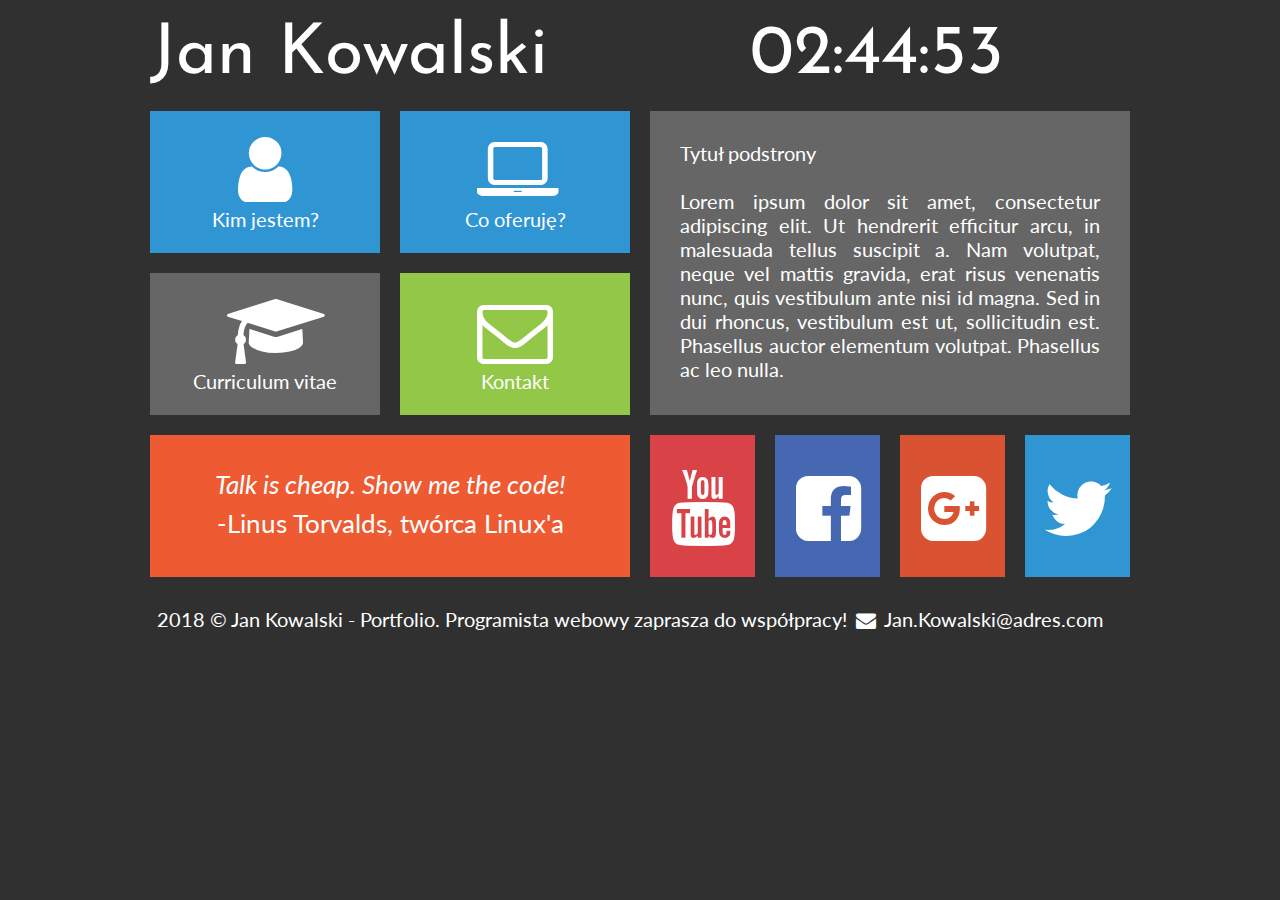
==== index.html @ 0a4f2f48 "Complete project as in the tutorial" ====
<!DOCTYPE HTML>
<html lang="pl">
    <head>
	<meta charset="utf8" />
	<meta http-equiv="X-UA-Compatible" content="IE-edge,chrome=1" />

	<title>Jan Kowalski - Portfolio</title>

	<meta name="description" content="Stworzę dla Ciebie wyjątkową stronę WWW! Zatrudnij programistę webowego: PHP, JavaScript, HTML, CSS, MySQL, WordPress, Joomla, Drupal." />
	<meta name="keywords" content="zamów, stronę, tworzenie, www, programista, portfolio, php, javascript, html, css, WordPress, Joomla, Drupal" />

	<link rel="stylesheet" href="style.css" type="text/css" />
	<link rel="stylesheet" href="css/fontello.css" type="text/css" />
	<link href="https://fonts.googleapis.com/css?family=Josefin+Sans|Lato&amp;subset=latin-ext" rel="stylesheet">

	<script type="text/javascript" src="timer.js"></script>
    </head>

    <body onload="odliczanie();">
	<div id="container">

	    <div class="rectangle">
		<div id="logo"><a href="zatrudnij-programiste-webowego" class="tilelinkhtml5">Jan Kowalski</a></div>
		<div id="zegar">00:00:00</div>
		<div style="clear: both;"></div>
	    </div>

	    <div class="square">
		<div class="tile1">
		    <a href="kim-jestem" class="tilelink">
			<i class="icon-user"></i><br/>
			Kim jestem?
		    </a>
		</div>
		<a href="oferta-tworzenie-stron-www" class="tilelinkhtml5">
		    <div class="tile1">
			<i class="icon-laptop"></i> <br/>
			Co oferuję?
		    </div>
		</a>
		<div style="clear: both;"></div>
		<div class="tile2">
		    <a href="cv-programista-php-javascript" class="tilelink">
			<i class="icon-graduation-cap"></i><br/>
			Curriculum vitae
		    </a>
		</div>
		<div class="tile3">
		    <a href="kontakt-programista-php" class="tilelink">
			<i class="icon-mail"></i><br/>
			Kontakt
		    </a>
		</div>
		<div style="clear: both;"></div>

		<div class="tile4">
		    <i>Talk is cheap. Show me the code!</i> <br/>
		    -Linus Torvalds, twórca Linux'a
		</div>
	    </div>
	    <div class="square">
		<div class="tile5">
		    Tytuł podstrony<br /><br />
		    Lorem ipsum dolor sit amet, consectetur adipiscing elit. Ut hendrerit efficitur arcu, in malesuada tellus suscipit a. Nam volutpat, neque vel mattis gravida, erat risus venenatis nunc, quis vestibulum ante nisi id magna. Sed in dui rhoncus, vestibulum est ut, sollicitudin est. Phasellus auctor elementum volutpat. Phasellus ac leo nulla.
		</div>
		<div class="yt">
		    <a href="http://youtube.com" target="_blank" class="sociallink">
			<i class="icon-youtube"></i>
		    </a>
		</div>
		<div class="fb">
		    <a href="http://facebook.com" target="_blank" class="sociallink">
			<i class="icon-facebook-squared"></i>
		    </a>
		</div>
		<div class="gplus">
		    <a href="http://plus.google.com" target="_blank" class="sociallink">
			<i class="icon-gplus-squared"></i>
		    </a>
		</div>
		<div class="twitter">
		    <a href="http://twitter.com" target="_blank" class="sociallink">
			<i class="icon-twitter"></i>
		    </a>
		</div>
	    </div>
	    <div style="clear: both;"></div>

	    <div class="rectangle">2018 &copy; Jan Kowalski - Portfolio. Programista webowy zaprasza do współpracy! <i class="icon-mail-alt"></i> Jan.Kowalski@adres.com</div>

	</div>
    </body>
</html>
---- style.css ----
body
{
    background-color: #303030;
    color: #ffffff;
    font-family: 'Lato', sans-serif;
    font-size: 20px;
}

#container
{
    width: 1000px;
    margin-left: auto;
    margin-right: auto;
}

.rectangle
{
    width: 960px;
    margin: 10px;
    margin-top: 20px;
    text-align: center;
}

.square
{
    width: 50%;
    float: left;
}

#logo
{
    float: left;
    font-family: 'Josefin Sans', sans-serif;
    font-size: 70px;
    width: 600px;
    text-align: left;
}

#zegar
{
    float: left;
    font-family: 'Josefin Sans', sans-serif;
    font-size: 70px;
    text-align: left;
}

.tile1
{
    float: left;
    margin: 10px;
    width: 230px;
    height: 142px;
    background-color: #3095d3;
    text-align: center;
}

.tile1:hover
{
    background-color: #2084c2;
}

.tile2
{
    float: left;
    margin: 10px;
    width: 230px;
    height: 142px;
    background-color: #666666;
    text-align: center;
}

.tile2:hover
{
    background-color: #555555;
}

.tile3
{
    float: left;
    margin: 10px;
    width: 230px;
    height: 142px;
    background-color: #93c748;
    text-align: center;
}

.tile3:hover
{
    background-color: #82b637;
}

.tile4
{
    margin: 10px;
    width: 420px;
    height: 82px;
    background-color: #ee5a32;
    text-align: center;
    font-size: 26px;
    padding: 30px;
    line-height: 150%;
}

.tile5
{
    margin: 10px;
    width: 420px;
    height: 244px;
    background-color: #666666;
    text-align: justify;
    padding: 30px;
}

.yt
{
    float: left;
    margin: 10px;
    width: 105px;
    height: 142px;
    background-color: #d94348;
}

.yt:hover
{
    background-color: #c83237;
}

.fb
{
    float: left;
    margin: 10px;
    width: 105px;
    height: 142px;
    background-color: #4668b3;
}

.fb:hover
{
    background-color: #3557a2;
}


.gplus
{
    float: left;
    margin: 10px;
    width: 105px;
    height: 142px;
    background-color: #d95333;
}

.gplus:hover
{
    background-color: #c84222;
}


.twitter
{
    float: left;
    margin: 10px;
    width: 105px;
    height: 142px;
    background-color: #3095d3;
}

.twitter:hover
{
    background-color: #2084c2;
}

a.tilelink
{
    color: #ffffff;
    text-decoration: none;
    display: block;
    width: 230px;
    height: 142px;
}

a.tilelinkhtml5
{
    color: #ffffff;
    text-decoration: none;
}

a.sociallink
{
    color: #ffffff;
    text-decoration: none;
    display: block;
    width: 105px;
    height: 142px;
}
---- css/fontello.css ----
@font-face {
  font-family: 'fontello';
  src: url('../font/fontello.eot?91628810');
  src: url('../font/fontello.eot?91628810#iefix') format('embedded-opentype'),
       url('../font/fontello.woff2?91628810') format('woff2'),
       url('../font/fontello.woff?91628810') format('woff'),
       url('../font/fontello.ttf?91628810') format('truetype'),
       url('../font/fontello.svg?91628810#fontello') format('svg');
  font-weight: normal;
  font-style: normal;
}
/* Chrome hack: SVG is rendered more smooth in Windozze. 100% magic, uncomment if you need it. */
/* Note, that will break hinting! In other OS-es font will be not as sharp as it could be */
/*
@media screen and (-webkit-min-device-pixel-ratio:0) {
  @font-face {
    font-family: 'fontello';
    src: url('../font/fontello.svg?91628810#fontello') format('svg');
  }
}
*/
 
 [class^="icon-"]:before, [class*=" icon-"]:before {
  font-family: "fontello";
  font-style: normal;
  font-weight: normal;
  speak: none;
 
  display: inline-block;
  text-decoration: inherit;
  width: 1em;
  margin-right: .2em;
  text-align: center;
  /* opacity: .8; */
 
  /* For safety - reset parent styles, that can break glyph codes*/
  font-variant: normal;
  text-transform: none;
 
  /* fix buttons height, for twitter bootstrap */
  line-height: 1em;
 
  /* Animation center compensation - margins should be symmetric */
  /* remove if not needed */
  margin-left: .2em;
 
  /* you can be more comfortable with increased icons size */
  /* font-size: 120%; */
 
  /* Font smoothing. That was taken from TWBS */
  -webkit-font-smoothing: antialiased;
  -moz-osx-font-smoothing: grayscale;
 
  /* Uncomment for 3D effect */
  /* text-shadow: 1px 1px 1px rgba(127, 127, 127, 0.3); */
}
 
.icon-user:before { content: '\e800'; font-size: 76px; margin-top: 20px;} /* '' */
.icon-mail:before { content: '\e801'; font-size: 76px; margin-top: 20px;} /* '' */
.icon-twitter:before { content: '\f099'; font-size: 76px; margin-top: 35px;} /* '' */
.icon-gplus-squared:before { content: '\f0d4'; font-size: 76px; margin-top: 35px;} /* '' */
.icon-mail-alt:before { content: '\f0e0';} /* '' */
.icon-laptop:before { content: '\f109'; font-size: 76px; margin-top: 20px;} /* '' */
.icon-youtube:before { content: '\f167'; font-size: 76px; margin-top: 35px;} /* '' */
.icon-graduation-cap:before { content: '\f19d'; font-size: 76px; margin-top: 20px;} /* '' */
.icon-facebook-squared:before { content: '\f308'; font-size: 76px; margin-top: 35px;} /* '' */
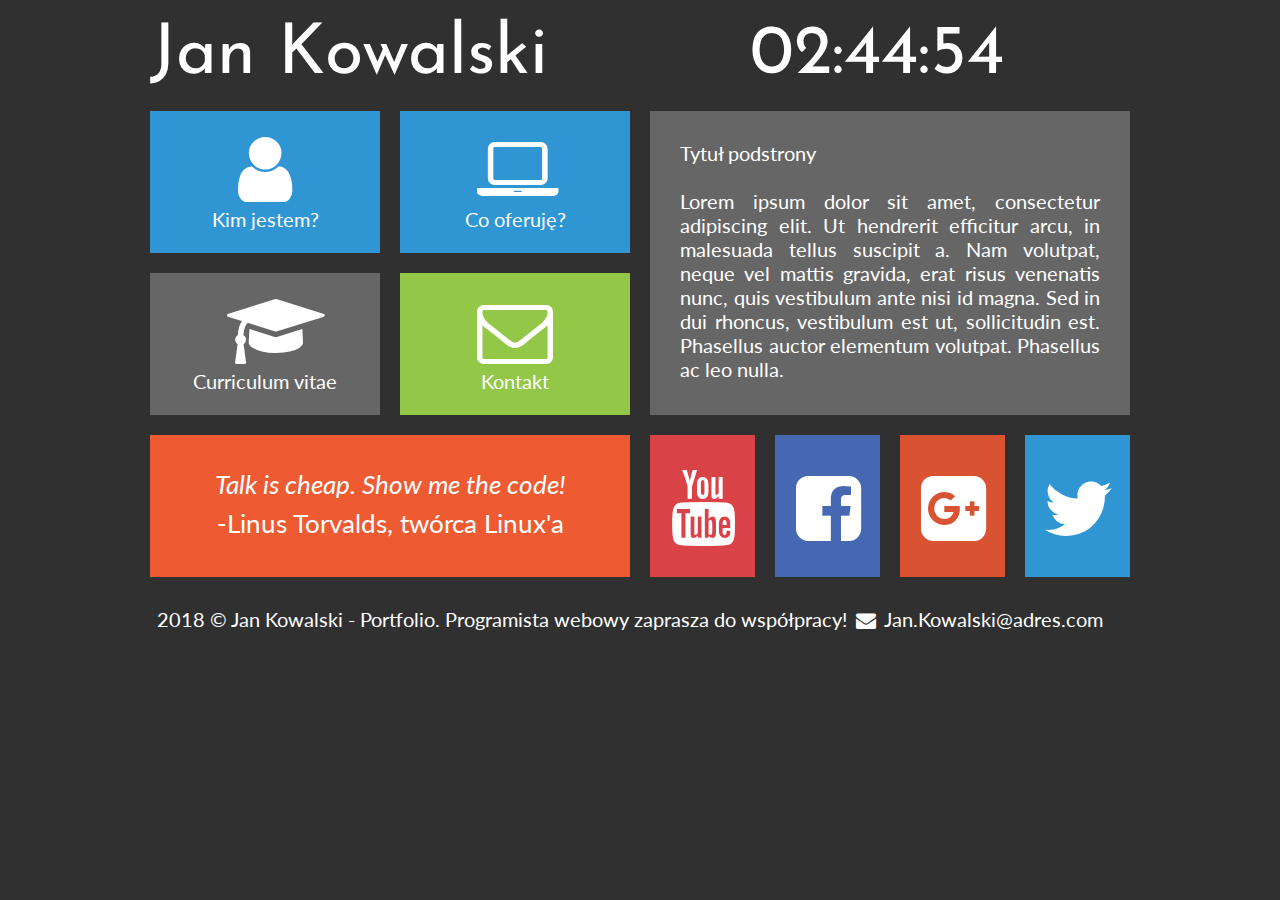
==== commit 6a67954b: "Moving onload timer start to js" ====
--- a/index.html
+++ b/index.html
@@ -16,7 +16,7 @@
 	<script type="text/javascript" src="timer.js"></script>
     </head>
 
-    <body onload="odliczanie();">
+    <body>
 	<div id="container">
 
 	    <div class="rectangle">
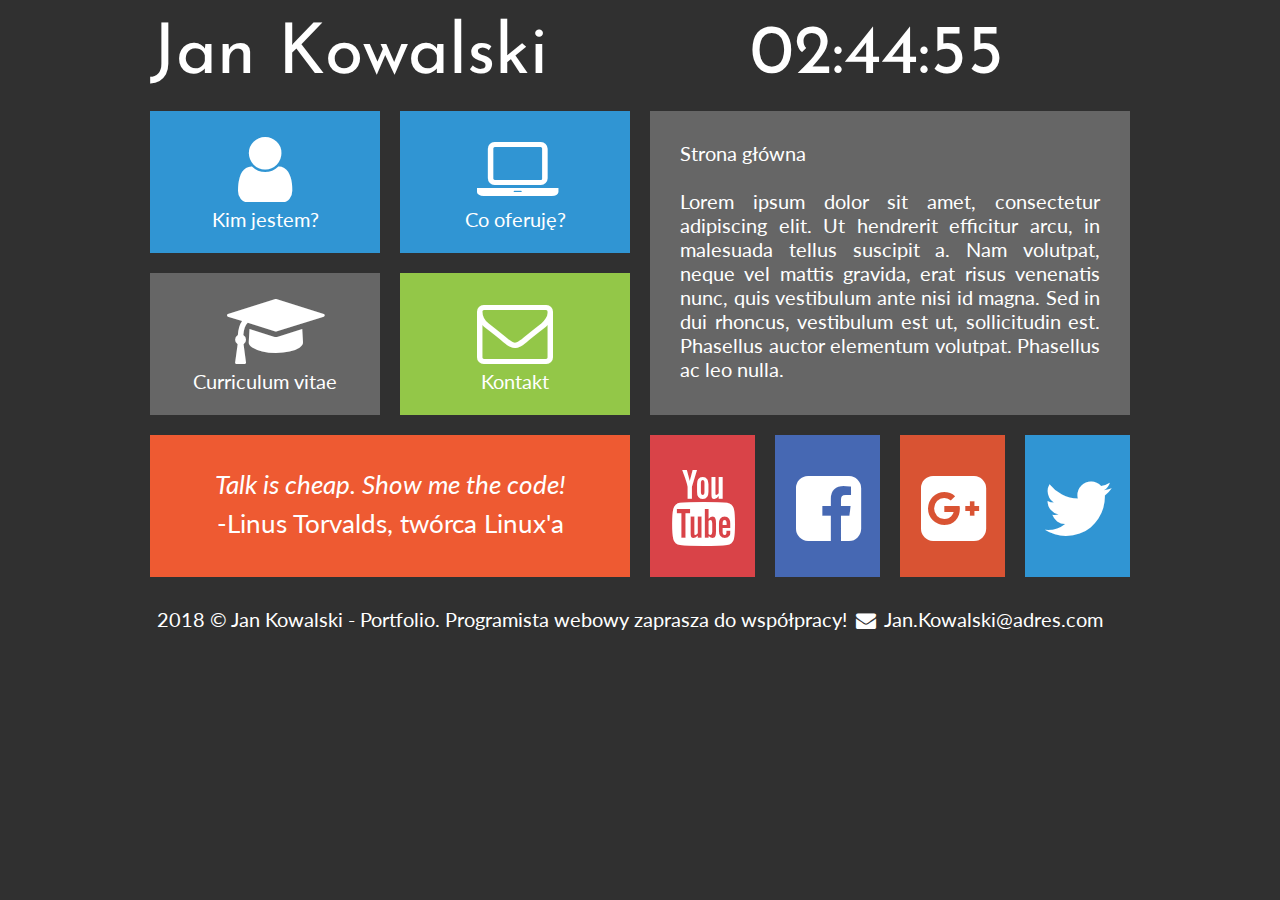
==== commit 96c778f6: "Left tile classes rename" ====
--- a/index.html
+++ b/index.html
@@ -9,7 +9,7 @@
 	<meta name="description" content="Stworzę dla Ciebie wyjątkową stronę WWW! Zatrudnij programistę webowego: PHP, JavaScript, HTML, CSS, MySQL, WordPress, Joomla, Drupal." />
 	<meta name="keywords" content="zamów, stronę, tworzenie, www, programista, portfolio, php, javascript, html, css, WordPress, Joomla, Drupal" />
 
-	<link rel="stylesheet" href="style.css" type="text/css" />
+	<link rel="stylesheet" href="style.css?version=2" type="text/css" />
 	<link rel="stylesheet" href="css/fontello.css" type="text/css" />
 	<link href="https://fonts.googleapis.com/css?family=Josefin+Sans|Lato&amp;subset=latin-ext" rel="stylesheet">
 
@@ -26,26 +26,26 @@
 	    </div>
 
 	    <div class="square">
-		<div class="tile1">
+		<div class="tileKimJestem">
 		    <a href="kim-jestem" class="tilelink">
 			<i class="icon-user"></i><br/>
 			Kim jestem?
 		    </a>
 		</div>
 		<a href="oferta-tworzenie-stron-www" class="tilelinkhtml5">
-		    <div class="tile1">
+		    <div class="tileOferta">
 			<i class="icon-laptop"></i> <br/>
 			Co oferuję?
 		    </div>
 		</a>
 		<div style="clear: both;"></div>
-		<div class="tile2">
+		<div class="tileCV">
 		    <a href="cv-programista-php-javascript" class="tilelink">
 			<i class="icon-graduation-cap"></i><br/>
 			Curriculum vitae
 		    </a>
 		</div>
-		<div class="tile3">
+		<div class="tileKontakt">
 		    <a href="kontakt-programista-php" class="tilelink">
 			<i class="icon-mail"></i><br/>
 			Kontakt
@@ -53,14 +53,14 @@
 		</div>
 		<div style="clear: both;"></div>
 
-		<div class="tile4">
+		<div class="tileCytat">
 		    <i>Talk is cheap. Show me the code!</i> <br/>
 		    -Linus Torvalds, twórca Linux'a
 		</div>
 	    </div>
 	    <div class="square">
-		<div class="tile5">
-		    Tytuł podstrony<br /><br />
+		<div class="tileZawartosc">
+		    Strona główna<br /><br />
 		    Lorem ipsum dolor sit amet, consectetur adipiscing elit. Ut hendrerit efficitur arcu, in malesuada tellus suscipit a. Nam volutpat, neque vel mattis gravida, erat risus venenatis nunc, quis vestibulum ante nisi id magna. Sed in dui rhoncus, vestibulum est ut, sollicitudin est. Phasellus auctor elementum volutpat. Phasellus ac leo nulla.
 		</div>
 		<div class="yt">
--- a/style.css
+++ b/style.css
@@ -44,7 +44,7 @@
     text-align: left;
 }
 
-.tile1
+.tileKimJestem
 {
     float: left;
     margin: 10px;
@@ -54,12 +54,27 @@
     text-align: center;
 }
 
-.tile1:hover
+.tileKimJestem:hover
 {
     background-color: #2084c2;
 }
 
-.tile2
+.tileOferta
+{
+    float: left;
+    margin: 10px;
+    width: 230px;
+    height: 142px;
+    background-color: #3095d3;
+    text-align: center;
+}
+
+.tileOferta:hover
+{
+    background-color: #2084c2;
+}
+
+.tileCV
 {
     float: left;
     margin: 10px;
@@ -69,12 +84,12 @@
     text-align: center;
 }
 
-.tile2:hover
+.tileCV:hover
 {
     background-color: #555555;
 }
 
-.tile3
+.tileKontakt
 {
     float: left;
     margin: 10px;
@@ -84,12 +99,12 @@
     text-align: center;
 }
 
-.tile3:hover
+.tileKontakt:hover
 {
     background-color: #82b637;
 }
 
-.tile4
+.tileCytat
 {
     margin: 10px;
     width: 420px;
@@ -101,7 +116,7 @@
     line-height: 150%;
 }
 
-.tile5
+.tileZawartosc
 {
     margin: 10px;
     width: 420px;
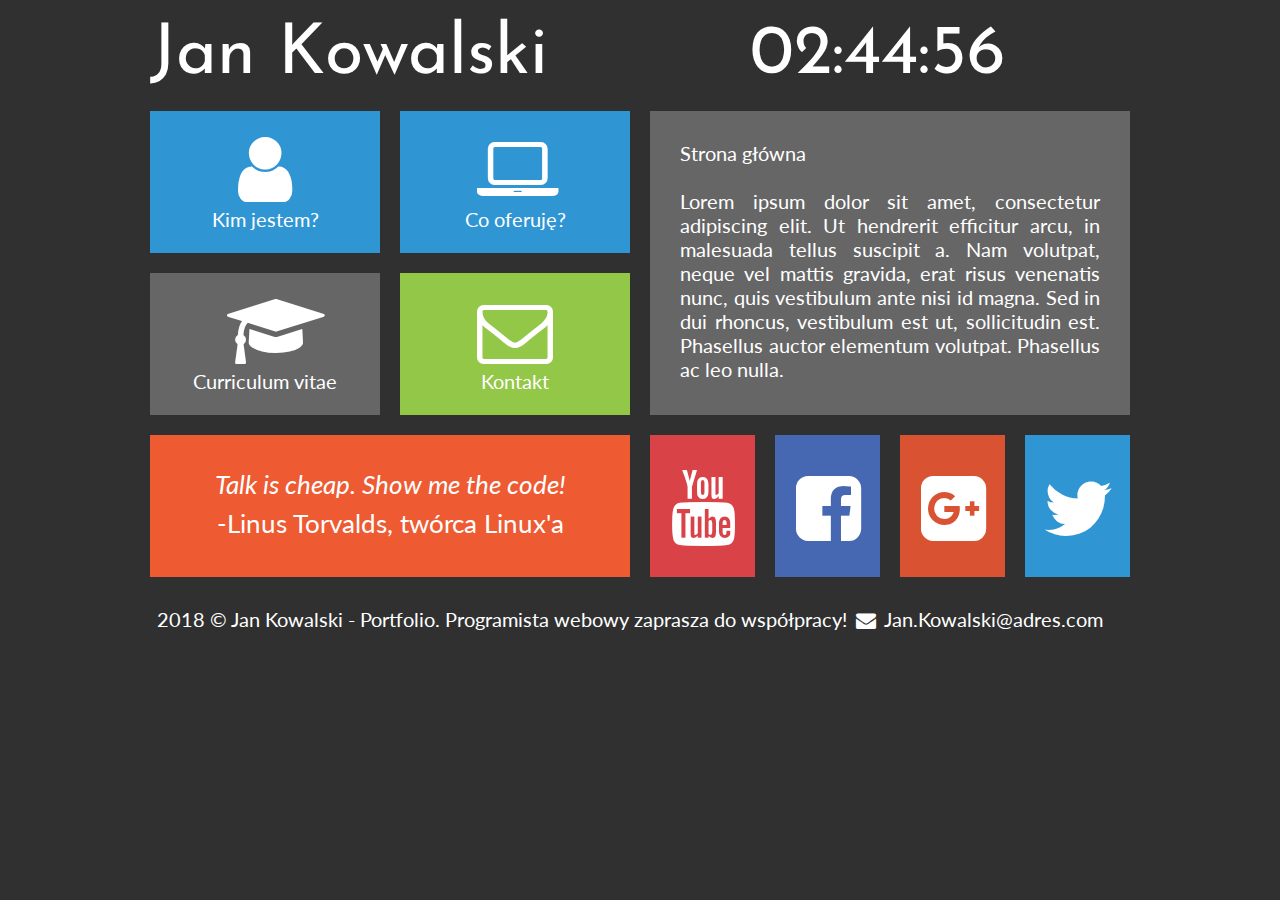
==== commit f14ad7a6: "Extraction of class for left tiles" ====
--- a/index.html
+++ b/index.html
@@ -9,7 +9,7 @@
 	<meta name="description" content="Stworzę dla Ciebie wyjątkową stronę WWW! Zatrudnij programistę webowego: PHP, JavaScript, HTML, CSS, MySQL, WordPress, Joomla, Drupal." />
 	<meta name="keywords" content="zamów, stronę, tworzenie, www, programista, portfolio, php, javascript, html, css, WordPress, Joomla, Drupal" />
 
-	<link rel="stylesheet" href="style.css?version=2" type="text/css" />
+	<link rel="stylesheet" href="style.css?version=3" type="text/css" />
 	<link rel="stylesheet" href="css/fontello.css" type="text/css" />
 	<link href="https://fonts.googleapis.com/css?family=Josefin+Sans|Lato&amp;subset=latin-ext" rel="stylesheet">
 
@@ -26,26 +26,26 @@
 	    </div>
 
 	    <div class="square">
-		<div class="tileKimJestem">
+		<div id="tileKimJestem" class="rectHorizontalTile">
 		    <a href="kim-jestem" class="tilelink">
 			<i class="icon-user"></i><br/>
 			Kim jestem?
 		    </a>
 		</div>
 		<a href="oferta-tworzenie-stron-www" class="tilelinkhtml5">
-		    <div class="tileOferta">
+		    <div id="tileOferta" class="rectHorizontalTile">
 			<i class="icon-laptop"></i> <br/>
 			Co oferuję?
 		    </div>
 		</a>
 		<div style="clear: both;"></div>
-		<div class="tileCV">
+		<div id="tileCV" class="rectHorizontalTile">
 		    <a href="cv-programista-php-javascript" class="tilelink">
 			<i class="icon-graduation-cap"></i><br/>
 			Curriculum vitae
 		    </a>
 		</div>
-		<div class="tileKontakt">
+		<div id="tileKontakt" class="rectHorizontalTile">
 		    <a href="kontakt-programista-php" class="tilelink">
 			<i class="icon-mail"></i><br/>
 			Kontakt
--- a/style.css
+++ b/style.css
@@ -44,62 +44,51 @@
     text-align: left;
 }
 
-.tileKimJestem
+.rectHorizontalTile
 {
     float: left;
     margin: 10px;
     width: 230px;
     height: 142px;
-    background-color: #3095d3;
     text-align: center;
 }
 
-.tileKimJestem:hover
+#tileKimJestem
+{
+    background-color: #3095d3;
+}
+
+#tileKimJestem:hover
 {
     background-color: #2084c2;
 }
 
-.tileOferta
+#tileOferta
 {
-    float: left;
-    margin: 10px;
-    width: 230px;
-    height: 142px;
     background-color: #3095d3;
-    text-align: center;
 }
 
-.tileOferta:hover
+#tileOferta:hover
 {
     background-color: #2084c2;
 }
 
-.tileCV
+#tileCV
 {
-    float: left;
-    margin: 10px;
-    width: 230px;
-    height: 142px;
     background-color: #666666;
-    text-align: center;
 }
 
-.tileCV:hover
+#tileCV:hover
 {
     background-color: #555555;
 }
 
-.tileKontakt
+#tileKontakt
 {
-    float: left;
-    margin: 10px;
-    width: 230px;
-    height: 142px;
     background-color: #93c748;
-    text-align: center;
 }
 
-.tileKontakt:hover
+#tileKontakt:hover
 {
     background-color: #82b637;
 }
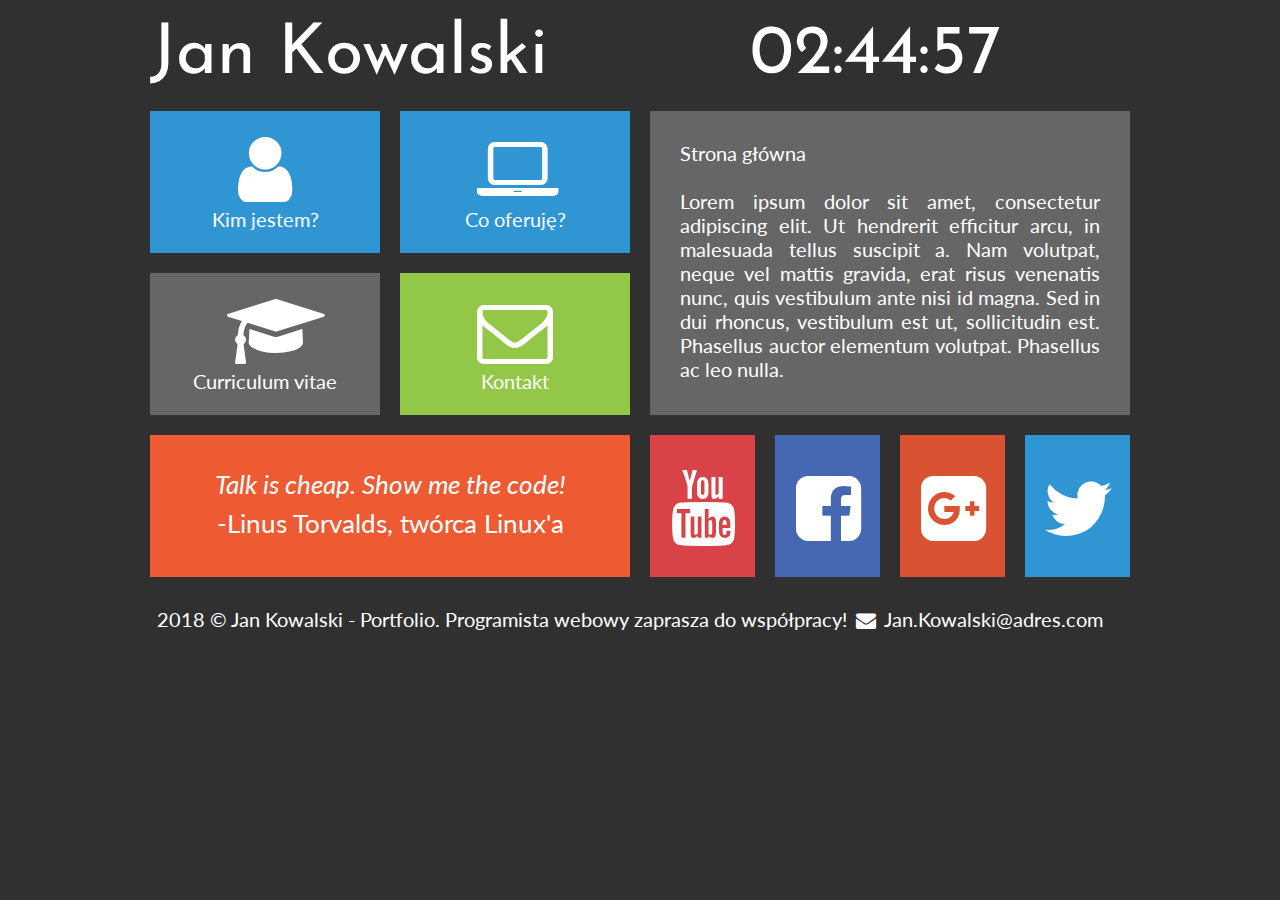
==== commit 1acf7c9b: "Extraction of class for social tiles; change former social classes on id" ====
--- a/index.html
+++ b/index.html
@@ -9,7 +9,7 @@
 	<meta name="description" content="Stworzę dla Ciebie wyjątkową stronę WWW! Zatrudnij programistę webowego: PHP, JavaScript, HTML, CSS, MySQL, WordPress, Joomla, Drupal." />
 	<meta name="keywords" content="zamów, stronę, tworzenie, www, programista, portfolio, php, javascript, html, css, WordPress, Joomla, Drupal" />
 
-	<link rel="stylesheet" href="style.css?version=3" type="text/css" />
+	<link rel="stylesheet" href="style.css?version=4" type="text/css" />
 	<link rel="stylesheet" href="css/fontello.css" type="text/css" />
 	<link href="https://fonts.googleapis.com/css?family=Josefin+Sans|Lato&amp;subset=latin-ext" rel="stylesheet">
 
@@ -63,22 +63,22 @@
 		    Strona główna<br /><br />
 		    Lorem ipsum dolor sit amet, consectetur adipiscing elit. Ut hendrerit efficitur arcu, in malesuada tellus suscipit a. Nam volutpat, neque vel mattis gravida, erat risus venenatis nunc, quis vestibulum ante nisi id magna. Sed in dui rhoncus, vestibulum est ut, sollicitudin est. Phasellus auctor elementum volutpat. Phasellus ac leo nulla.
 		</div>
-		<div class="yt">
+		<div id="yt" class="socialTile">
 		    <a href="http://youtube.com" target="_blank" class="sociallink">
 			<i class="icon-youtube"></i>
 		    </a>
 		</div>
-		<div class="fb">
+		<div id="fb" class="socialTile">
 		    <a href="http://facebook.com" target="_blank" class="sociallink">
 			<i class="icon-facebook-squared"></i>
 		    </a>
 		</div>
-		<div class="gplus">
+		<div id="gplus" class="socialTile">
 		    <a href="http://plus.google.com" target="_blank" class="sociallink">
 			<i class="icon-gplus-squared"></i>
 		    </a>
 		</div>
-		<div class="twitter">
+		<div id="twitter" class="socialTile">
 		    <a href="http://twitter.com" target="_blank" class="sociallink">
 			<i class="icon-twitter"></i>
 		    </a>
--- a/style.css
+++ b/style.css
@@ -115,60 +115,52 @@
     padding: 30px;
 }
 
-.yt
+.socialTile
 {
     float: left;
     margin: 10px;
     width: 105px;
     height: 142px;
+}
+
+#yt
+{
     background-color: #d94348;
 }
 
-.yt:hover
+#yt:hover
 {
     background-color: #c83237;
 }
 
-.fb
+#fb
 {
-    float: left;
-    margin: 10px;
-    width: 105px;
-    height: 142px;
     background-color: #4668b3;
 }
 
-.fb:hover
+#fb:hover
 {
     background-color: #3557a2;
 }
 
 
-.gplus
+#gplus
 {
-    float: left;
-    margin: 10px;
-    width: 105px;
-    height: 142px;
     background-color: #d95333;
 }
 
-.gplus:hover
+#gplus:hover
 {
     background-color: #c84222;
 }
 
 
-.twitter
+#twitter
 {
-    float: left;
-    margin: 10px;
-    width: 105px;
-    height: 142px;
     background-color: #3095d3;
 }
 
-.twitter:hover
+#twitter:hover
 {
     background-color: #2084c2;
 }
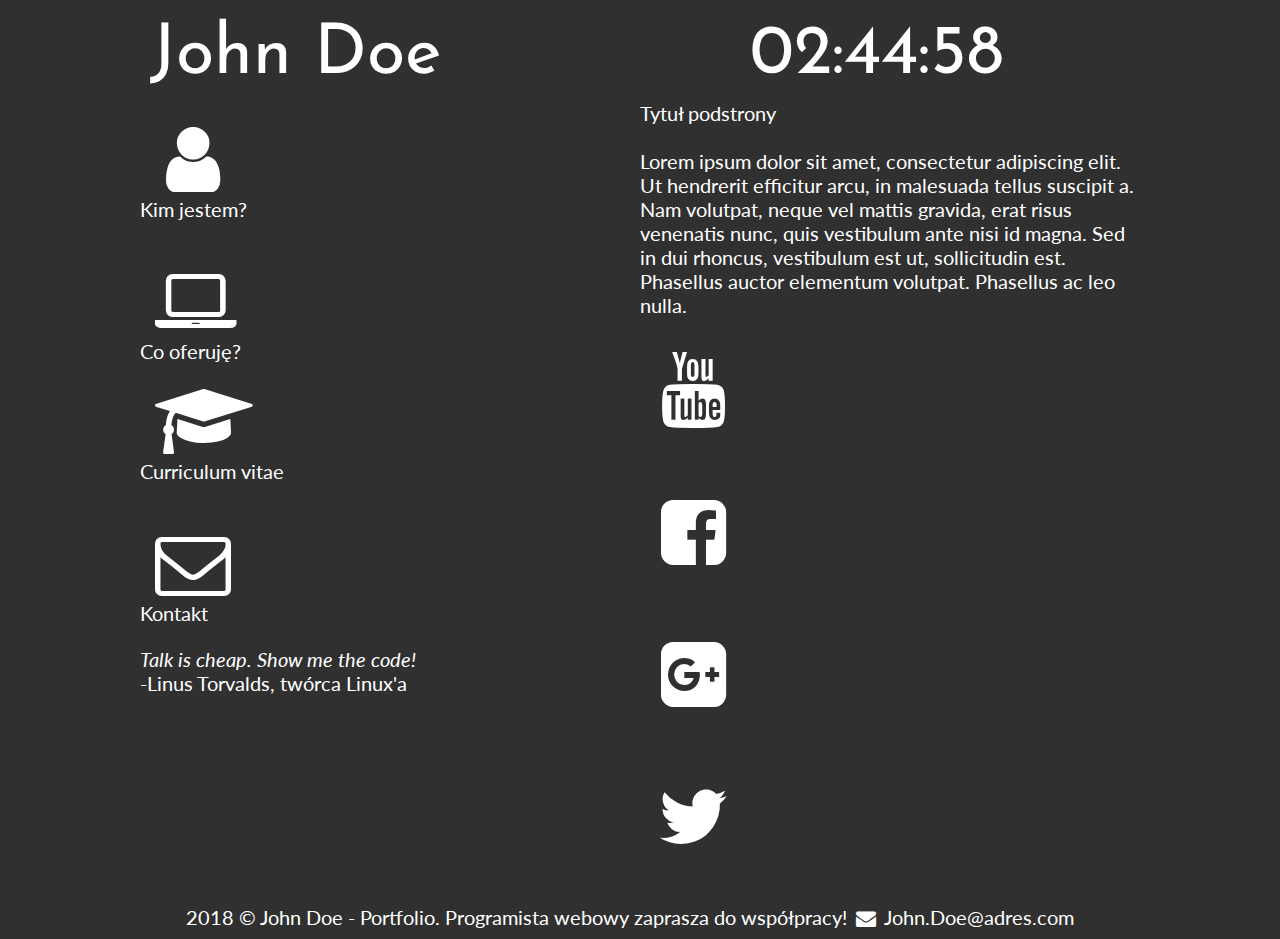
==== commit 1a433e69: "change Jan Kowalski to John Doe" ====
--- a/index.html
+++ b/index.html
@@ -4,48 +4,48 @@
 	<meta charset="utf8" />
 	<meta http-equiv="X-UA-Compatible" content="IE-edge,chrome=1" />
 
-	<title>Jan Kowalski - Portfolio</title>
+	<title>John Doe - Portfolio</title>
 
 	<meta name="description" content="Stworzę dla Ciebie wyjątkową stronę WWW! Zatrudnij programistę webowego: PHP, JavaScript, HTML, CSS, MySQL, WordPress, Joomla, Drupal." />
 	<meta name="keywords" content="zamów, stronę, tworzenie, www, programista, portfolio, php, javascript, html, css, WordPress, Joomla, Drupal" />
 
-	<link rel="stylesheet" href="style.css?version=4" type="text/css" />
+	<link rel="stylesheet" href="style.css" type="text/css" />
 	<link rel="stylesheet" href="css/fontello.css" type="text/css" />
 	<link href="https://fonts.googleapis.com/css?family=Josefin+Sans|Lato&amp;subset=latin-ext" rel="stylesheet">
 
 	<script type="text/javascript" src="timer.js"></script>
     </head>
 
-    <body>
+    <body onload="odliczanie();">
 	<div id="container">
 
 	    <div class="rectangle">
-		<div id="logo"><a href="zatrudnij-programiste-webowego" class="tilelinkhtml5">Jan Kowalski</a></div>
+		<div id="logo"><a href="zatrudnij-programiste-webowego" class="tilelinkhtml5">John Doe</a></div>
 		<div id="zegar">00:00:00</div>
 		<div style="clear: both;"></div>
 	    </div>
 
 	    <div class="square">
-		<div id="tileKimJestem" class="rectHorizontalTile">
+		<div class="tile1">
 		    <a href="kim-jestem" class="tilelink">
 			<i class="icon-user"></i><br/>
 			Kim jestem?
 		    </a>
 		</div>
 		<a href="oferta-tworzenie-stron-www" class="tilelinkhtml5">
-		    <div id="tileOferta" class="rectHorizontalTile">
+		    <div class="tile1">
 			<i class="icon-laptop"></i> <br/>
 			Co oferuję?
 		    </div>
 		</a>
 		<div style="clear: both;"></div>
-		<div id="tileCV" class="rectHorizontalTile">
+		<div class="tile2">
 		    <a href="cv-programista-php-javascript" class="tilelink">
 			<i class="icon-graduation-cap"></i><br/>
 			Curriculum vitae
 		    </a>
 		</div>
-		<div id="tileKontakt" class="rectHorizontalTile">
+		<div class="tile3">
 		    <a href="kontakt-programista-php" class="tilelink">
 			<i class="icon-mail"></i><br/>
 			Kontakt
@@ -53,32 +53,32 @@
 		</div>
 		<div style="clear: both;"></div>
 
-		<div class="tileCytat">
+		<div class="tile4">
 		    <i>Talk is cheap. Show me the code!</i> <br/>
 		    -Linus Torvalds, twórca Linux'a
 		</div>
 	    </div>
 	    <div class="square">
-		<div class="tileZawartosc">
-		    Strona główna<br /><br />
+		<div class="tile5">
+		    Tytuł podstrony<br /><br />
 		    Lorem ipsum dolor sit amet, consectetur adipiscing elit. Ut hendrerit efficitur arcu, in malesuada tellus suscipit a. Nam volutpat, neque vel mattis gravida, erat risus venenatis nunc, quis vestibulum ante nisi id magna. Sed in dui rhoncus, vestibulum est ut, sollicitudin est. Phasellus auctor elementum volutpat. Phasellus ac leo nulla.
 		</div>
-		<div id="yt" class="socialTile">
+		<div class="yt">
 		    <a href="http://youtube.com" target="_blank" class="sociallink">
 			<i class="icon-youtube"></i>
 		    </a>
 		</div>
-		<div id="fb" class="socialTile">
+		<div class="fb">
 		    <a href="http://facebook.com" target="_blank" class="sociallink">
 			<i class="icon-facebook-squared"></i>
 		    </a>
 		</div>
-		<div id="gplus" class="socialTile">
+		<div class="gplus">
 		    <a href="http://plus.google.com" target="_blank" class="sociallink">
 			<i class="icon-gplus-squared"></i>
 		    </a>
 		</div>
-		<div id="twitter" class="socialTile">
+		<div class="twitter">
 		    <a href="http://twitter.com" target="_blank" class="sociallink">
 			<i class="icon-twitter"></i>
 		    </a>
@@ -86,7 +86,7 @@
 	    </div>
 	    <div style="clear: both;"></div>
 
-	    <div class="rectangle">2018 &copy; Jan Kowalski - Portfolio. Programista webowy zaprasza do współpracy! <i class="icon-mail-alt"></i> Jan.Kowalski@adres.com</div>
+	    <div class="rectangle">2018 &copy; John Doe - Portfolio. Programista webowy zaprasza do współpracy! <i class="icon-mail-alt"></i> John.Doe@adres.com</div>
 
 	</div>
     </body>
